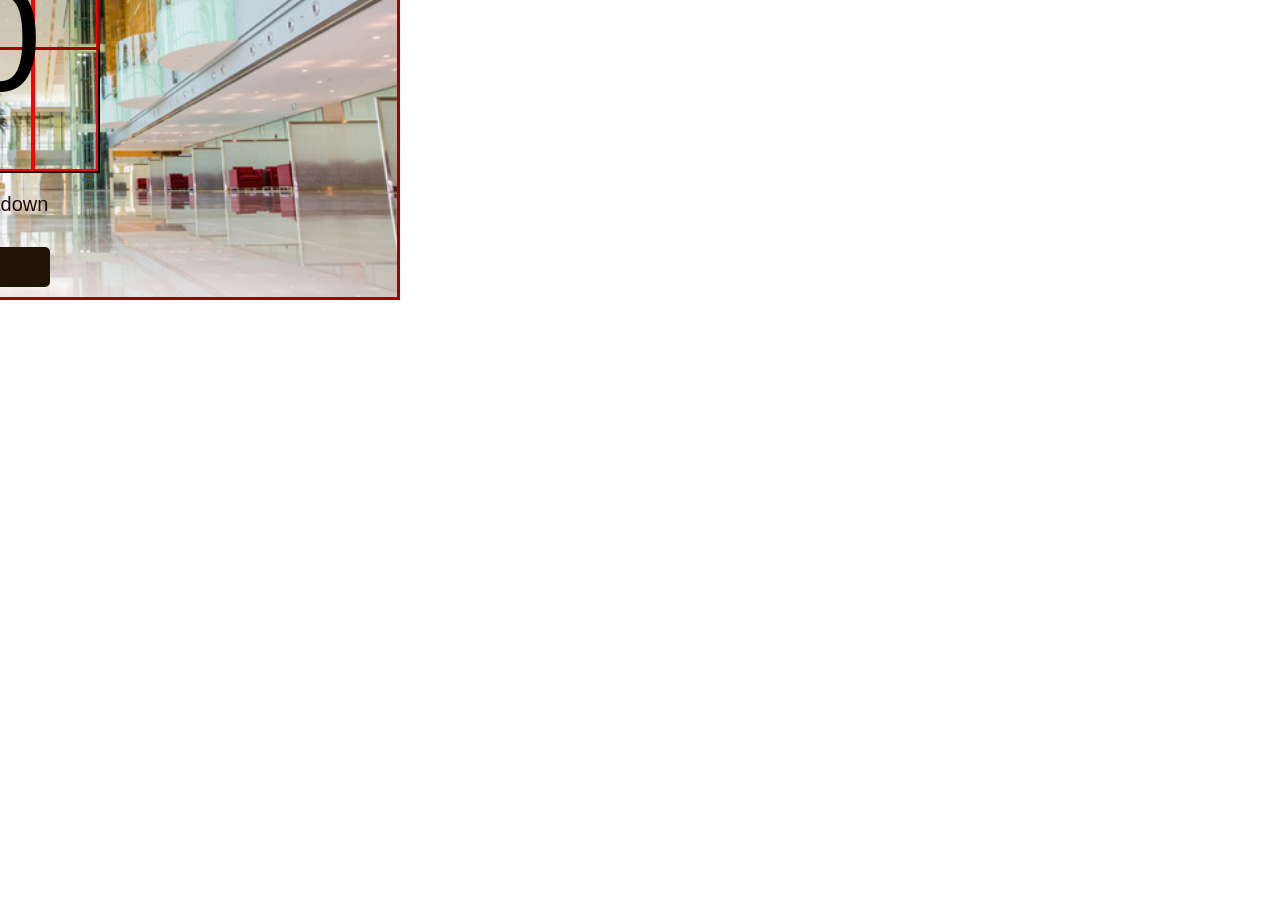
==== games/whackamole/index.html @ 163ff822 "5th" ====
<!DOCTYPE html>
<html lang="en">

<head>
    <meta charset="UTF-8">
    <meta http-equiv="X-UA-Compatible" content="IE=edge">
    <meta name="viewport" content="width=device-width, initial-scale=1.0">
    <link rel="stylesheet" href="./style.css">
    <title>Whack-A-Berk</title>
</head>

<body>
    <div class="wrapper">
        <div class="score">0</div>
        <div class="countdown">countdown</div>
        <button class="startButton"></button>

        <div class="game">
            <div class="hole hole1">
                <div class="mole small"></div>
            </div>
            <div class="hole hole2">
                <div class="mole small"></div>
            </div>
            <div class="hole hole3">
                <div class="mole small"></div>
            </div>
            <div class="hole hole4">
                <div class="mole large"></div>
            </div>
            <div class="hole hole5">
                <div class="mole large"></div>
            </div>
            <div class="hole hole6">
                <div class="mole large"></div>
            </div>
        </div>
    </div>

    <script src="./whackamole.js"></script>
</body>

</html>
---- games/whackamole/style.css ----
* {
    margin: 0;
    padding: 0;
    box-sizing: border-box;
}

body {
    font-family: Helvetica;
}

.wrapper {
    border: 3px solid rgb(165, 0, 0);
    width: 800px;
    height: 600px;
    top: 50%;
    transform: translate(-50%, -50%);
    background-image: url(./assets/bg.jpg);
    background-size: cover;
    overflow: hidden;
}

.score {
    font-size: 150px;
    color: black;
    position: absolute;
    top: 50%;
    left: 50%;
    transform: translate(-50%, -50%);
    border: 3px solid rgb(165, 0, 0);
    width: 200px;
    height: 100px;
    text-align: center;

}

.countdown {
    position: absolute;
    top: 490px;
    width: 100%;
    font-size: 20px;
    text-align: center;
    color: #200909;
}

button {
    position: absolute;
    bottom: 10px;
    left: 50%;
    transform: translate(-50%, 0);
    background: #221405;
    color: rgb(226, 226, 226);
    padding: 20px 50px;
    border-radius: 5px;
    z-index: 200;
    cursor: pointer;
    border: none;
    outline: none;
}

.game {
    border: 2px solid black;
    width: 200px;
    height: 400px;
    margin: 70px auto;
    z-index: 200;
    display: flex;
    flex-wrap: wrap;
}

.hole {
    border: 2px solid red;
    flex: 1 0 33.33%;

}

.hole:after {
    content: '';
    display: block;
    background-color: black;
    position: absolute;
    width: 100%;
    z-index: 2;
    bottom: -30px;
    background-size: contain;
}
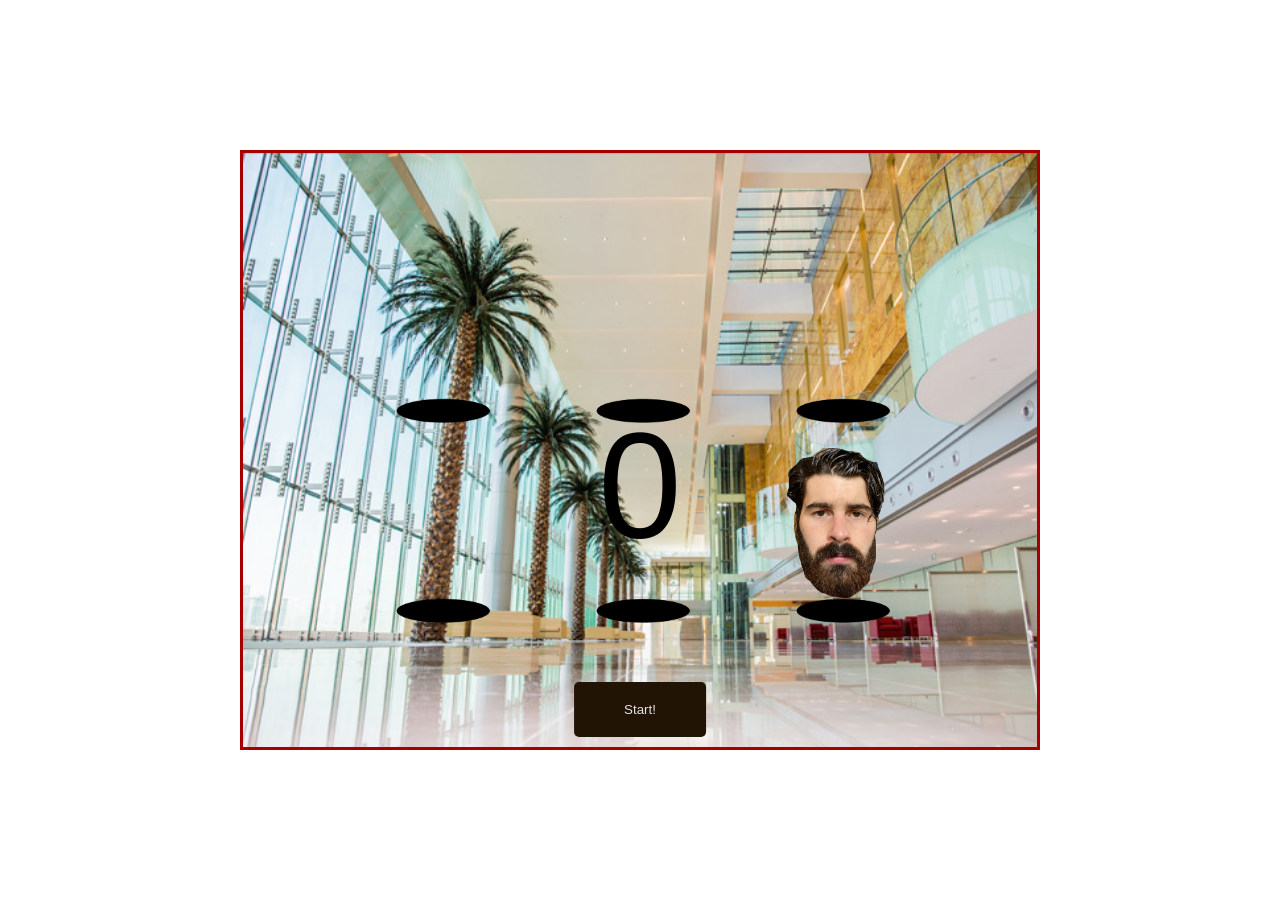
==== commit a3fa1205: "6th" ====
--- a/games/whackamole/index.html
+++ b/games/whackamole/index.html
@@ -12,27 +12,27 @@
 <body>
     <div class="wrapper">
         <div class="score">0</div>
-        <div class="countdown">countdown</div>
-        <button class="startButton"></button>
+        <div class="countdown"></div>
+        <button class="startButton">Start!</button>
 
         <div class="game">
             <div class="hole hole1">
-                <div class="mole small"></div>
+                <div class="mole" id="small"></div>
             </div>
             <div class="hole hole2">
-                <div class="mole small"></div>
+                <div class="mole" id="small"></div>
             </div>
             <div class="hole hole3">
-                <div class="mole small"></div>
+                <div class="mole" id="small"></div>
             </div>
             <div class="hole hole4">
-                <div class="mole large"></div>
+                <div class="mole" id="large"></div>
             </div>
             <div class="hole hole5">
-                <div class="mole large"></div>
+                <div class="mole" id="large"></div>
             </div>
             <div class="hole hole6">
-                <div class="mole large"></div>
+                <div class="mole" id="large"></div>
             </div>
         </div>
     </div>
--- a/games/whackamole/style.css
+++ b/games/whackamole/style.css
@@ -5,14 +5,16 @@
 }
 
 body {
-    font-family: Helvetica;
+    font-family: 'Helvetica';
 }
 
 .wrapper {
     border: 3px solid rgb(165, 0, 0);
     width: 800px;
     height: 600px;
+    position: absolute;
     top: 50%;
+    left: 50%;
     transform: translate(-50%, -50%);
     background-image: url(./assets/bg.jpg);
     background-size: cover;
@@ -26,7 +28,7 @@
     top: 50%;
     left: 50%;
     transform: translate(-50%, -50%);
-    border: 3px solid rgb(165, 0, 0);
+    /* border: 3px solid rgb(165, 0, 0); */
     width: 200px;
     height: 100px;
     text-align: center;
@@ -58,8 +60,8 @@
 }
 
 .game {
-    border: 2px solid black;
-    width: 200px;
+    /* border: 2px solid black; */
+    width: 600px;
     height: 400px;
     margin: 70px auto;
     z-index: 200;
@@ -68,18 +70,55 @@
 }
 
 .hole {
-    border: 2px solid red;
+    overflow: hidden;
     flex: 1 0 33.33%;
+    position: relative;
+    background-image: url(./assets/hole.png);
+    background-size: 60%;
+    background-repeat: no-repeat;
+    background-position: bottom;
+    
+    
+    
 
 }
 
 .hole:after {
     content: '';
     display: block;
-    background-color: black;
+    
+    
+    
     position: absolute;
     width: 100%;
     z-index: 2;
     bottom: -30px;
     background-size: contain;
+}
+
+.mole {
+    
+    position: absolute;
+    top:100%;
+    width:100%;
+    height: 100%;
+    transition: 0.4s;
+    background-repeat: no-repeat;
+    background-position: bottom;
+}
+
+.mole#small {
+    background-image: url(./assets/piphead.png);
+    background-size: 100%;
+}
+
+.mole#large {
+    background-image: url(./assets/padhead.png);
+    background-size: 80%;
+    background-position: center;
+
+}
+
+.hole.up .mole {
+    top: 0%;
 }
